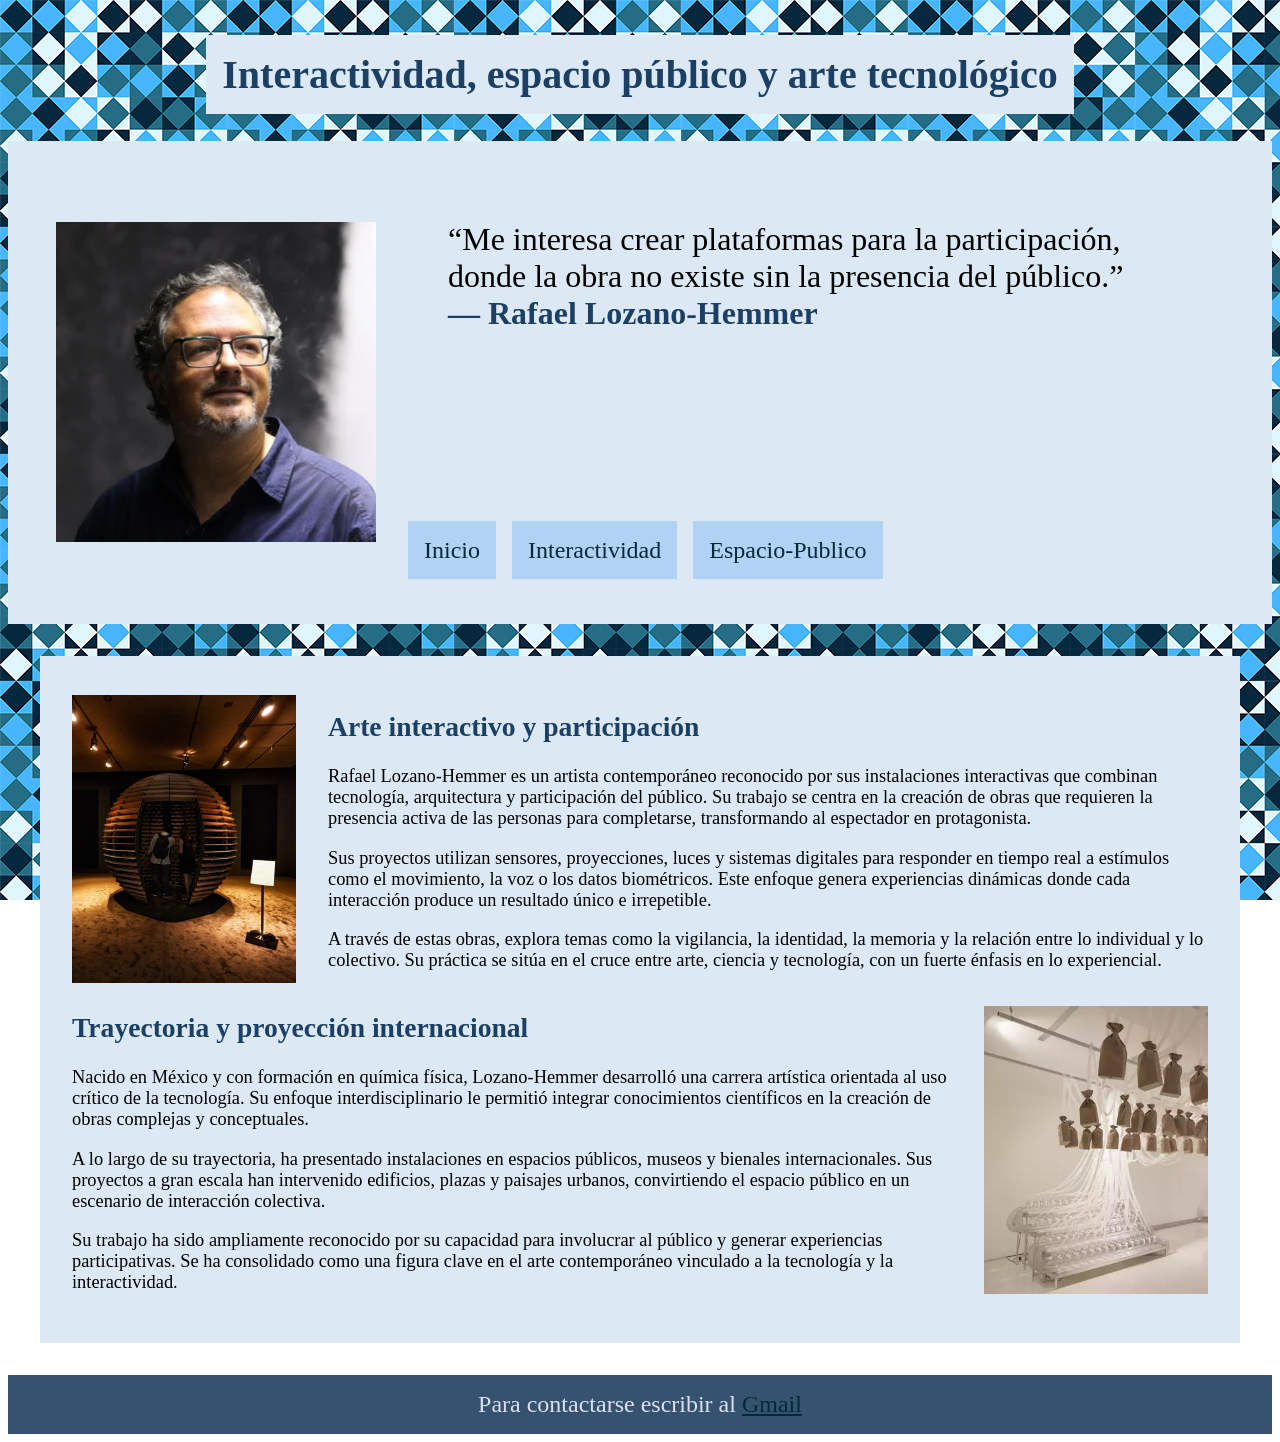
==== index.html @ 3c034efd "archivos" ====
<!DOCTYPE html>
<html lang="es">
    <head>
        <meta charset="UTF-8">
        <meta name="viewport" content="width=device-width, initial-scale=1.0">
        <title>Rafael Lozano-Hemmer - Inicio</title>
        <link rel="stylesheet" href="css/estilos.css">
    </head>
    <body>
        <header>
            <h1>Interactividad, espacio público y arte tecnológico</h1>

            <section class="header-contenido">
                <img src="img/Rafael Lozano-Hemmer-0.png" alt="Lozano-Hemmer" class="Lozano-Hemmer">

                <section class="EncabezadoInfo">
                    <blockquote cite="https://www.lozano-hemmer.com/bio.php">
                        “Me interesa crear plataformas para la participación, donde la obra no existe sin la presencia del público.”<br>
                        <strong>— Rafael Lozano-Hemmer</strong>
                    </blockquote>
                    <nav>
                        <ul>
                            <li>
                            <a href="index.html" target="_self"  class="actual">Inicio</a>
                            </li>

                            <li>
                            <a href="interactividad.html" target="_self" class="otra">Interactividad</a>
                            </li>

                            <li>
                            <a href="espacio-publico.html" target="_self" class="otra">Espacio-Publico</a>
                            </li>
                        </ul>
                    </nav>
                </section>
            </section>
        </header>

        <main>

            <section class="inicio">

                <img src="img/lozano-hemmer-2.jpg" alt="arte de Lozano-Hemmer" class="arte">

                <article>

                    <h2>Arte interactivo y participación</h2>

                    <p>
                        Rafael Lozano-Hemmer es un artista contemporáneo reconocido por sus instalaciones interactivas que 
                        combinan tecnología, arquitectura y participación del público. 
                        Su trabajo se centra en la creación de obras que requieren la presencia activa de las personas para completarse, 
                        transformando al espectador en protagonista.
                    </p>

                    <p>
                        Sus proyectos utilizan sensores, proyecciones, luces y sistemas digitales para responder en tiempo real a estímulos 
                        como el movimiento, la voz o los datos biométricos. 
                        Este enfoque genera experiencias dinámicas donde cada interacción produce un resultado único e irrepetible.
                    </p>
                    
                    <p>
                        A través de estas obras, explora temas como la vigilancia, la identidad, 
                        la memoria y la relación entre lo individual y lo colectivo. 
                        Su práctica se sitúa en el cruce entre arte, ciencia y tecnología, con un fuerte énfasis en lo experiencial.
                    </p>
                
                </article>

            </section>

            <section class="inicio">

                <article>

                    <h2>Trayectoria y proyección internacional</h2>

                    <p>
                        Nacido en México y con formación en química física, Lozano-Hemmer desarrolló una carrera artística orientada al 
                        uso crítico de la tecnología. 
                        Su enfoque interdisciplinario le permitió integrar conocimientos científicos en la creación de obras complejas 
                        y conceptuales.
                    </p>

                    <p>
                        A lo largo de su trayectoria, ha presentado instalaciones en espacios públicos, museos y bienales internacionales. 
                        Sus proyectos a gran escala han intervenido edificios, plazas y paisajes urbanos, 
                        convirtiendo el espacio público en un escenario de interacción colectiva.
                    </p>

                    <p>
                        Su trabajo ha sido ampliamente reconocido por su capacidad para involucrar al público y generar experiencias participativas. 
                        Se ha consolidado como una figura clave en el arte contemporáneo vinculado a la tecnología y la interactividad.
                    </p>

                </article>

                <img src="img/lozano-hemmer-1.jpg" alt="arte de Lozano-Hemmer" class="arte">
            </section>

        </main>

        <footer>Para contactarse escribir al <a href="mailto:rafael@artedigital.com">Gmail</a></footer>

    </body>
</html>
---- css/estilos.css ----
body {
    background-image: url(../img/fondo.png);
    background-attachment: fixed;
}

h1{
    text-align: center;
    font-size: 2.5rem;
    background-color: rgb(220, 233, 245);
    display: inline-block;
    padding: 1rem;
}

h1, h2, strong{
    color: rgb(27, 64, 99)
}

header{
    text-align: center;
}

.header-contenido{
    text-align: left;
    background-color: rgb(220, 233, 245);
    padding: 3rem;
    display: flex;
    align-items: center;
    gap: 2rem;
}

.Lozano-Hemmer{
    max-width: 20rem;
    height: auto;
}

blockquote{
    font-size: 2rem;
}

.EncabezadoInfo{
    display: flex;
    flex-direction: column;
}

nav ul{
  display: flex;
  gap: 1rem;
  list-style: none;
  margin: 0;
  margin-top: 10rem;
  padding: 0;
}

nav li{
	display: inline-block;	
}

nav a{
    font-size: 1.5em;
	line-height: 2.2em;
	padding: 0.4em 1em;
	text-align: center;
	text-decoration: none;
    padding: 1rem;
    background-color: rgb(176, 211, 244);
}

a:link{
	color: rgb(6, 40, 61);
}
a:visited{
	color: rgb(37, 109, 133);
}
a:hover{
	color: rgb(71, 181, 255);
}
a:active{
	color: rgb(223, 246, 255);
}

main{
    background-color: rgb(220, 233, 245);
    margin: 2rem;
    padding: 2rem;
    font-size: 1.15rem;
}

.titulo-publico{
    text-align: center;
    background-color: rgb(176, 211, 244);
}

.imagenes{
    text-align: center;
    height: 15rem;
    width:auto;
    display: block;
    margin: 0 auto;
}

.inicio{
    display: flex;
    align-items: center;
    gap: 2rem;
    flex-wrap: wrap;
}

.inicio article{
    flex: 1;
}

.arte{
    height: 18rem;
    width: auto;
}

.cont{
    display: flex;
    align-items:flex-start;
    gap: 2rem;
}

.cont img{
    width: auto;
    height: 20rem;
    flex-shrink: o;
    margin-left: 30rem;
}

footer{
    text-align: center;
    font-size: 1.5rem;
    color: rgb(220, 223, 245);
    background-color: rgb(53, 82, 110);
    padding: 1rem;
}
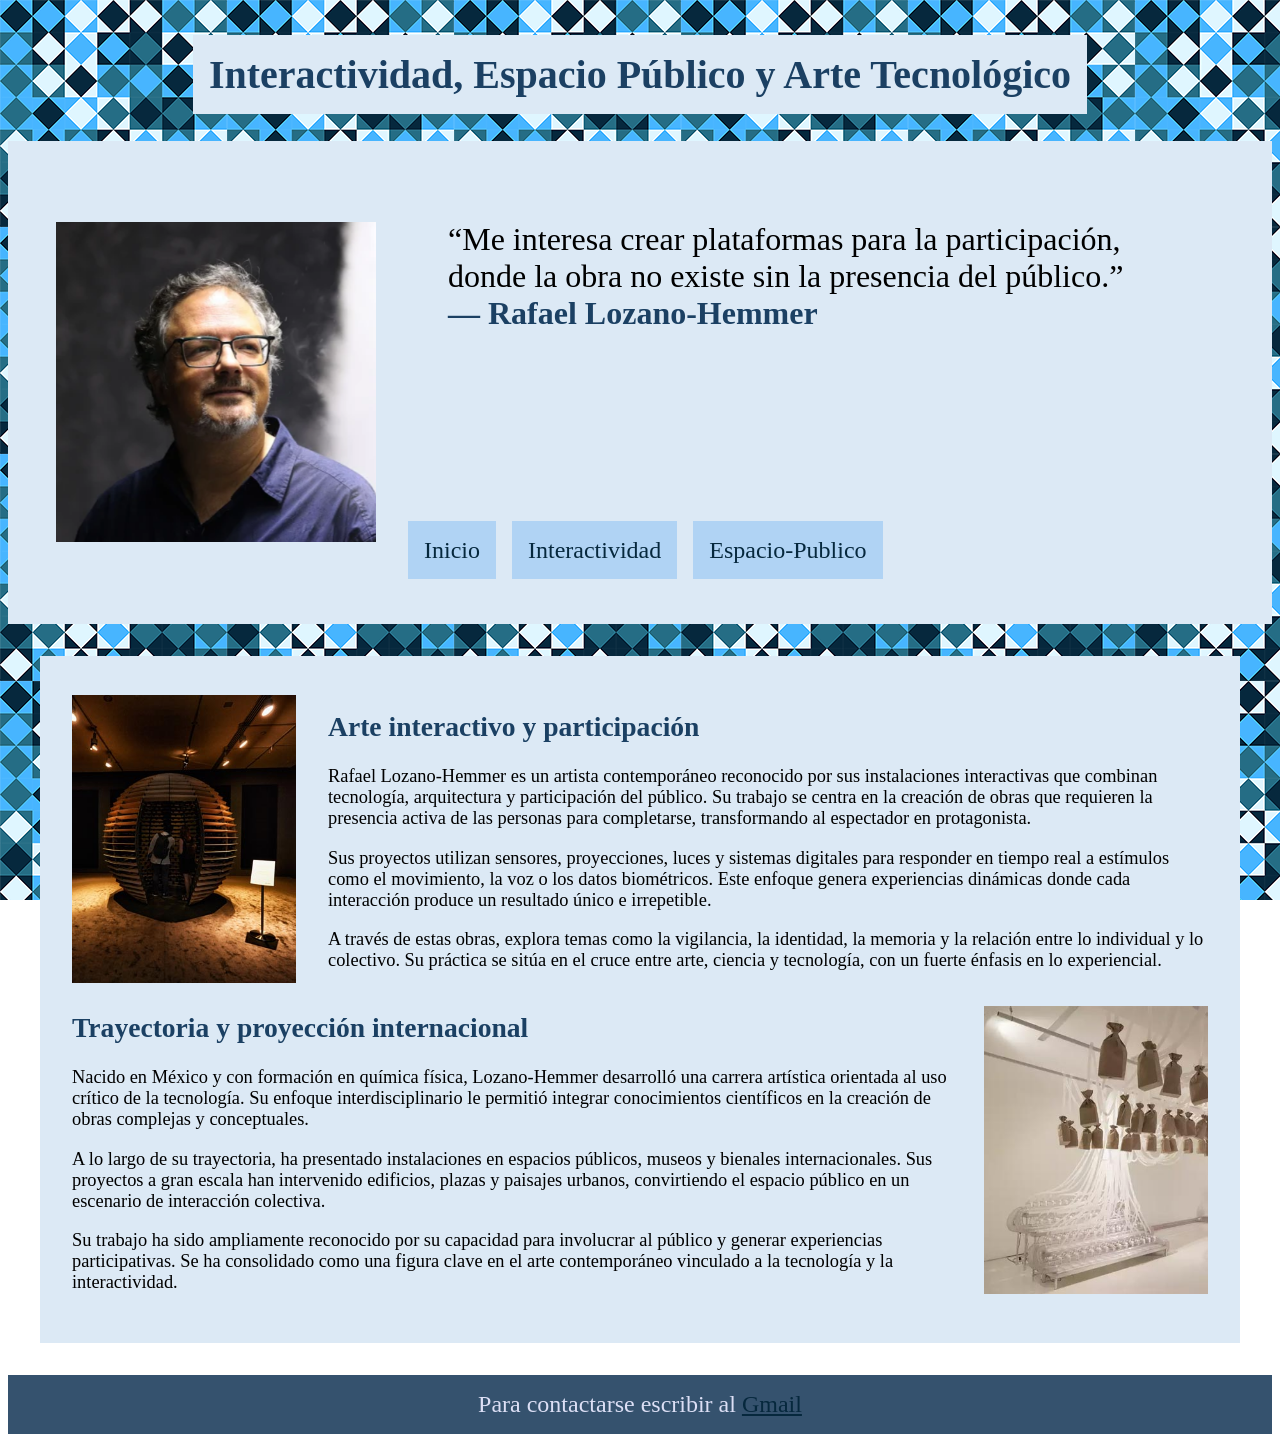
==== commit 20468860: "dkhggck" ====
--- a/index.html
+++ b/index.html
@@ -8,7 +8,7 @@
     </head>
     <body>
         <header>
-            <h1>Interactividad, espacio público y arte tecnológico</h1>
+            <h1>Interactividad, Espacio Público y Arte Tecnológico</h1>
 
             <section class="header-contenido">
                 <img src="img/Rafael Lozano-Hemmer-0.png" alt="Lozano-Hemmer" class="Lozano-Hemmer">
--- a/css/estilos.css
+++ b/css/estilos.css
@@ -78,7 +78,7 @@
 	color: rgb(223, 246, 255);
 }
 
-main{
+main, .formulario{
     background-color: rgb(220, 233, 245);
     margin: 2rem;
     padding: 2rem;
